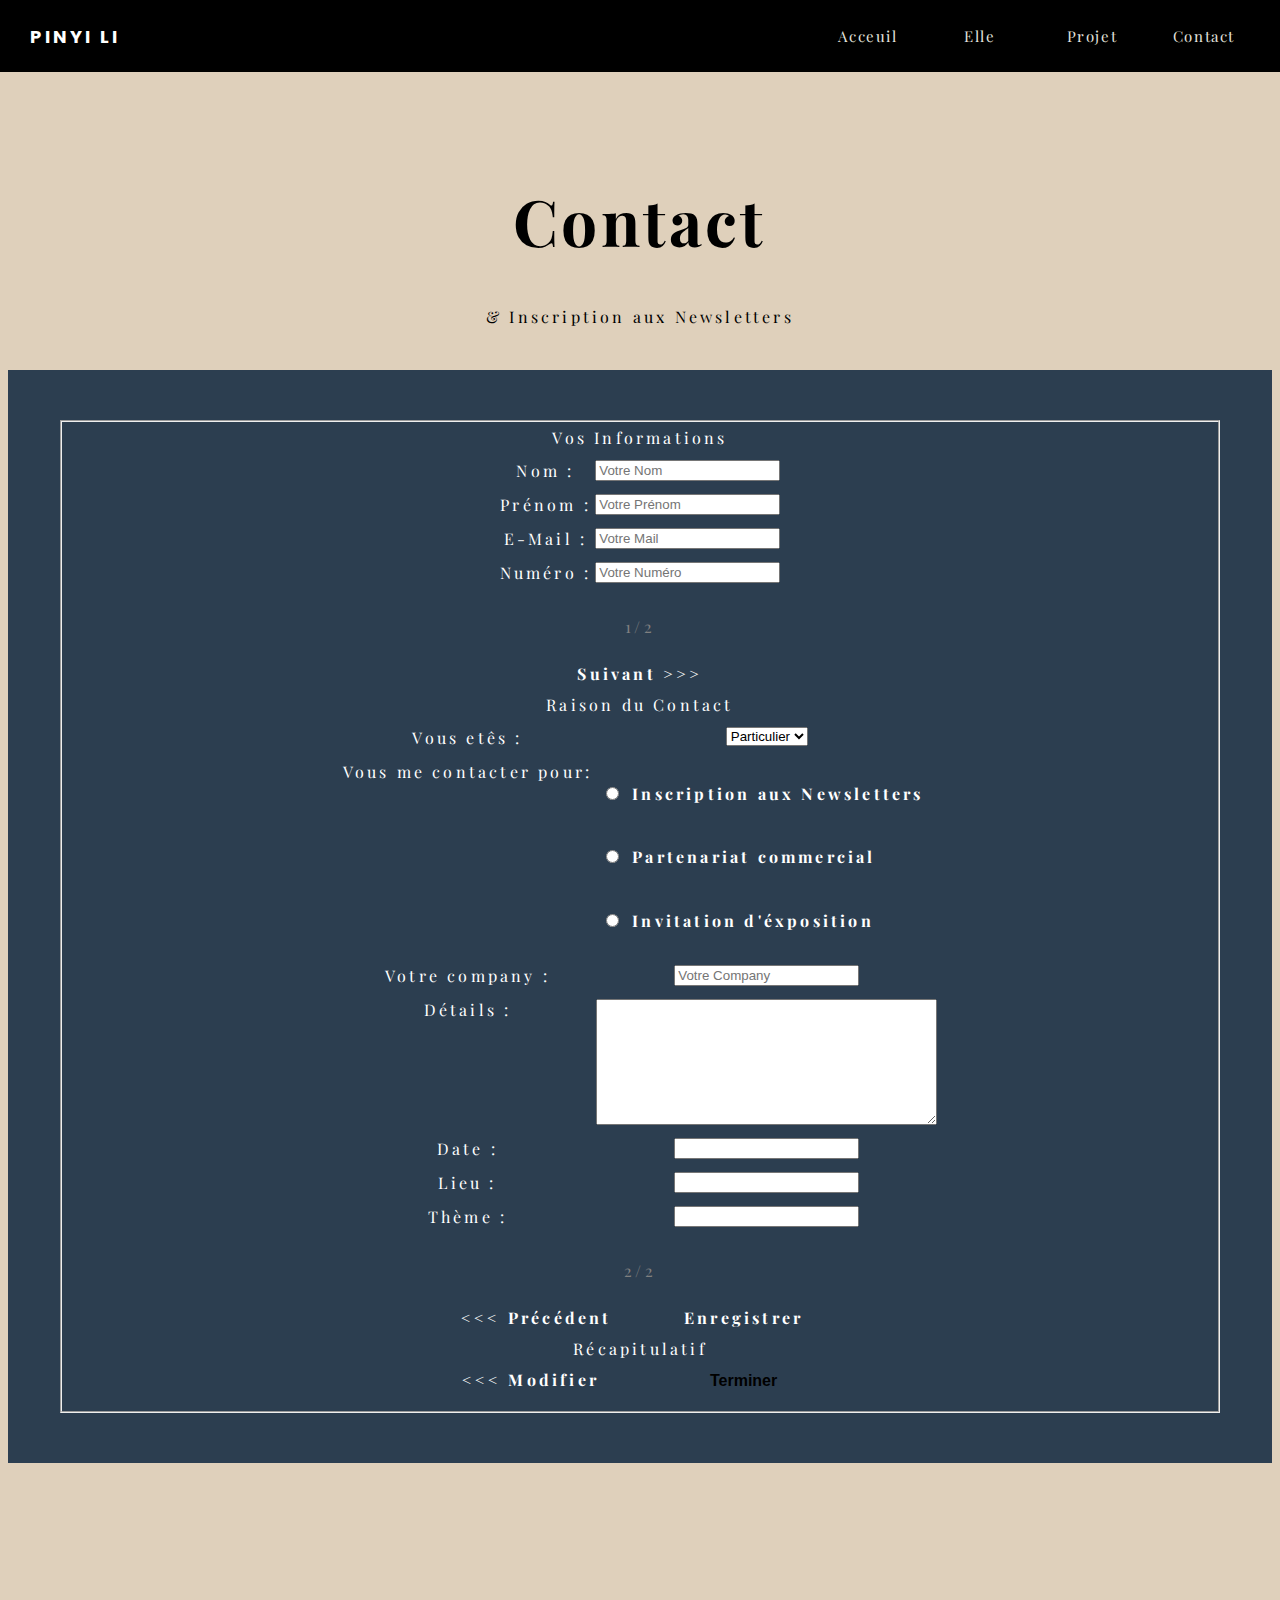
==== formulaire.html @ 28c432ee "Add files via upload" ====
<!DOCTYPE html PUBLIC "-//W3C//DTD XHTML 1.0 Transitional//EN" "http://www.w3.org/TR/xhtml1/DTD/xhtml1-transitional.dtd">
<html xmlns="http://www.w3.org/1999/xhtml">

<head>
  <!-- titre de la page -->
  <title>Pinyi Li - Contact</title>
  <!-- métadonné de la page  -->
  <meta name="author" content="Mingyuan" />
  <meta http-equiv="Content-Type" content="text/html; charset=UTF-8" />
  <meta name="keywords" content="piniyi, artiste, art" />

  <!-- lien pour intégrer la police  -->
  <link rel="preconnect" href="https://fonts.gstatic.com">
  <link href="https://fonts.googleapis.com/css2?family=Permanent+Marker&family=Playfair+Display:ital,wght@0,500;0,800;1,500&family=Poppins:ital,wght@0,400;0,800;1,800&display=swap" rel="stylesheet">

  <!-- Bootstrap CSS -->
  <!-- J'ai utilisé Bootstrap que pour la partie carrousel mais bizzarement cela change un peu la position de mon menu horizontal original et je n'arrive pas à le corrigé. j'ai donc décidé de mettre ce lien dans tous les pages pour la cohérence -->
  <link href="https://cdn.jsdelivr.net/npm/bootstrap@5.0.0-beta1/dist/css/bootstrap.min.css" rel="stylesheet" integrity="sha384-giJF6kkoqNQ00vy+HMDP7azOuL0xtbfIcaT9wjKHr8RbDVddVHyTfAAsrekwKmP1" crossorigin="anonymous">
  <!-- lien au css -->
  <link rel="stylesheet" type="text/css" href="style.css" />
</head>
<!-- contenu de la page commence ici -->

<body>
  <!-- créer un menu horizontal fixe en haut de la page avec liste-->
  <div class="nav-bar">
    <div class="logo">
      <a href="index.html">PINYI LI</a>
    </div>
    <ul class="nav-items">
      <li>
        <a href="index.html">Acceuil</a>
      </li>

      <li>
        <a href="présentation.html">Elle</a>
      </li>
      <li>
        <a href="projet.html">Projet</a>
      </li>

      <li>
        <a href="formulaire.html">Contact</a>
      </li>
    </ul>
  </div>

  <!-- titre du page -->
  <div class="titre-formulaire">
    <h1>Contact</h1>
    <p>& Inscription aux Newsletters</p>
  </div>

  <!-- un div pour contenir le formulaire -->
  <div class="formulaire-main">
    <!-- formulaire commence ici-->
    <form class="" name="contact-form" action="formulaire.html" method="post">

      <fieldset>
        <!-- je divise le fommulaire en 3 parties, chacune dans un div, pour réaliser show() et hide()-->
        <div class="form_p1">
          <!-- une balise legend pour chaque partie-->
          <legend>Vos Informations</legend>
          <!-- j'utilise une baslie table pour organiser le placement des balises label et inputs -->
          <table>
            <tr>
              <td><label for="">Nom : </label> </td>
              <td><input class="input-nom" type="text" name="nom" placeholder="Votre Nom"></td>
            </tr>
            <tr>
              <td><label for="">Prénom : </label> </td>
              <td><input class="input-prenom" type="text" name="prénom" placeholder="Votre Prénom"></td>
            </tr>
            <tr>
              <td><label for="">E-Mail : </label> </td>
              <td><input class="input-mail" type="text" name="mail" placeholder="Votre Mail"></td>
            </tr>
            <tr>
              <td><label for="">Numéro : </label> </td>
              <td><input class="input-num" type="text" name="portable" placeholder="Votre Numéro"></td>
            </tr>
          </table>
          <!--bas de page pour indiquer la partie et h5 qui sert comme un button-->
          <p>1/2</p>
          <div class="">
            <h5 class="btn-12">Suivant >>></h5>
          </div>
        </div>
        <div class="form_p2">
          <!-- partie 2 du formulaire -->
          <legend>Raison du Contact</legend>
          <table>
            <tr>
              <td><label for="">Vous etês :</label> </td>
              <td><select class="nature" name="nature">
                <option name="nature" value="particulier">Particulier</option>
                <option name="nature" value="company">Company</option>
                <option name="nature" value="gallery">Gallery</option>
              </select></td>
            </tr>
            <!-- c'est ici que je vais faire l'affichage de différentes partie selon la valeur des inputs -->
            <tr>
              <td><label for="">Vous me contacter pour:</label> </td>
              <td>
                <input type="radio" name="type" value="inscription"><h4>Inscription aux Newsletters</h4> <br>
                <input type="radio" name="type" value="partenariat"><h4>Partenariat commercial</h4> <br>
                <input type="radio" name="type" value="invitation"><h4>Invitation d'éxposition</h4>
              </td>
            </tr>
            <!-- ici c'est la partie du formulaire optionel -->
            <tr class="partenariat">
              <td><label for="">Votre company :</label> </td>
              <td><input class="company" type="text" name="company" placeholder="Votre Company"></td>
            </tr>
            <tr class="partenariat">
              <td><label for="">Détails :</label></td>
              <td><textarea name="detail" rows="8" cols="40"></textarea> </td>
            </tr>
            <tr class="invitation">
              <td><label for="">Date : </label> </td>
              <td><input class="invitation date" type="text" name="date" placeholder=""></td>
            </tr>
            <tr class="invitation">
              <td><label for="">Lieu : </label> </td>
              <td><input class="invitation lieu" type="text" name="lieu" placeholder=""></td>
            </tr>
            <tr class="invitation">
              <td><label for="">Thème : </label> </td>
              <td><input class="invitation theme" type="text" name="theme" placeholder=""></td>
            </tr>
          </table>
          <p>2/2</p>
          <div class="">
            <h5 class="btn-12"><<< Précédent</h5>
            <h5 class="btn-23 gen-récap">Enregistrer</h5>
          </div>
        </div>
        <!-- partie 3, récap -->
        <div class="form_p3">
          <legend>Récapitulatif</legend>
          <div class="récap-text">

          </div>


          <div class="">
            <h5 class="btn-23"><<< Modifier</h5>
            <!-- pour terminer j'ai du utiliser une balise button pour avoir type='submit'-->
            <button type="submit" name="button"><h5>Terminer</h5></button>
          </div>
        </div>

      </fieldset>

    </form>
  </div>

  <!-- lien jQuery et index.js -->
  <script src="https://ajax.googleapis.com/ajax/libs/jquery/3.3.1/jquery.min.js"></script>
  <!-- validation plugin -->
  <script src="jquery-validation-1.19.1/dist/jquery.validate.min.js"></script>
  <!-- aotocomplétion -->
  <script src="EasyAutocomplete-1.3.5/jquery.easy-autocomplete.min.js"></script>

  <script src="contact.js" charset="utf-8"></script>

</body>



</html>
---- style.css ----
a{
  text-decoration: none;/*texte du lien non-souligné*/
}

body{
  background-color: #DFD0BB;/*coleur de fond pour la page d'acceuil*/

}

/*  */
.slogan{
  color:#CC7952;/* coleur du texte dans .slogan */
  /* text-shadow: 3px 3px 10px #943D2C; décoration du texte  */
  line-height: 0.5; /* distance entre h1 et h2 du .slogan */
  position:relative;/* postionnement de ce div */
  top: 2rem;
  text-align: center;
  width: 100%;

}

.slogan h1{
  font-family: 'Playfair Display', cursive; /* la police */
  font-size: 7rem; /*taille de police */
  letter-spacing: 15px;
  width: 100%;

}

.slogan h2{
  font-family: 'Playfair Display', serif; /* la police */
  font-style: italic;
  font-size: 2.5rem; /*taille de police */
  font-weight: normal;
  width: 100%;
}

.acceuil-menu{
  font-family: 'Poppins', sans-serif;/* la police */
  font-size: 2.5rem; /*taille de police */
  font-weight: bold;
  line-height: 0.5;/*distance entre ligne */
  text-align: right;/* alignement*/
  position:relative;
  top:300px;
  right:100px;
}

.acceuil-menu a {
  color:#CC7952;
}

.acceuil-menu p :hover{
  /* changer le style du lien lorsque le souris passe*/
  position:relative; /*position*/
  bottom: 5px;
  right: 5px;
  color: #DFD0BB;
  text-shadow: 5px 5px #943D2C; /* décoration du texte  */
}

.acceuil-img{
  display: block;
  margin: auto;
  /*position : je veut que ce div sert comme img de fond*/
  position: absolute;
  z-index: -1; /*aller au fond*/
  width: 100%;
  /*pour centrer verticalement l'image*/
  top: 50%;
  -ms-transform: translateY(-50%);
  transform: translateY(-50%);
  text-align: center;
}

/*CSS pour le nav*/
.nav-bar{
  background-color: black;
  height: 8vh;
  width: 100%;
  /*pour positionner la navgiation en haut*/
  position:fixed;
  /*pour positionner le logo et les nav-items à deux cotés de navbar*/
  display: flex;
  justify-content: space-between;
  /*pour qu'il n'ait pas d'espace autour de la navbar*/
  top:0;
  left:0;
  letter-spacing: 0.1rem;
  align-items: center;/*pour centrer verticalement les elements*/
  z-index: 2;/*pour que le menu horizontal soit tjr au prmier rang*/
}

.logo a{
  font-family: 'Poppins', sans-serif;/* la police */
  font-size: 18px;
  font-weight: bold;
  letter-spacing: 0.2rem;
  color: white;
  /* pour donner un peu d'espace à gauche du logo sans impacter la postion des nav-items */
  padding-left: 30px;
}
.nav-items {
  /* pour positionner les 3 items */
  display: flex;
  width: 35%;
  justify-content: space-around;
  margin-top: 15px;
  margin-right: 20px;

}

.nav-items li {
  /* pour supprimer le style par défaut */
  list-style: none;
  width: 30%;
  text-align: center;
}

.nav-items a {
  font-family: 'Playfair Display', serif; /* la police */
  color: #e3e2de;
  text-decoration: none;
  font-size: 15px;
  display: inline-block;
  width: 100%;
}

.nav-items :hover{
  color:#CC7952;/* changer couleur lorsque la souris est dessus */
}
/*CSS pour le nav TERMINER*/

/*CSS pour la partie du texte de présentation*/
.main-pre{
  /*pour définir une zone de texte*/
  width: 70%;
  margin: auto;
  margin-top: 300px;
  margin-bottom: 300px;
}

.main-pre h1{
  /*titre*/
  font-family: 'Playfair Display', serif; /* la police */
  font-size: 5rem;
  letter-spacing: .5rem;
  font-weight: bold;
  text-align: center;
  margin-bottom: 200px;

}

.main-pre img{
  /*pour que img soit à gauche du texte avec certaine espace*/
  width: 50%;
  margin-right: 30px;
  margin-bottom: 50px;
  float:left;
}

.main-pre p{
  /*style du texte*/
  font-family: 'Playfair Display', serif; /* la police */
  font-size: 2rem;
  line-height: 1.5;
}

.main-pre span{
  /*changer le couleur de certiane mot*/
  color:#943D2C;
}

/*Page Projet*/
  /*pour la liste d'option d'affichage*/
  /*pour que le div soit en haut de page*/
.show-option{
  height:4vh;
  width:100%;
  position: relative;
  top:9vh;
  left:0;
  /*et les elements soit centrés*/
  text-align: center;
}

.show-option div{
  /*pour que dans le div, img et p soit l'un à coté de l'autre*/
  display: inline-block;
  /*la taille de ce div(qui servira à un button)*/
  width: 10%;
  height:4vh;
  text-align: center;
  font-family: 'Poppins', sans-serif;/* la police */
  margin:0 3%;/*pour qu'il ait une espace entre les div(button)*/
  border-radius: 50px;
  transition: 0.6s; /*animation*/

}

.show-option div:hover{
  /*pour créer un effet*/
  background-color: #CC7952;
}

.show-option img{
  /*taille d'image*/
  width: 8%;
  vertical-align: middle;
  /*centrer verticalement*/
  position:relative;
  top:10%;
}
.show-option p{
  /*pour que p soit à coté d'img*/
  display: inline-block;
  margin: 0 auto;
  /*centrer verticalement*/
  position:relative;
  top:15%;
}

#carouselExampleIndicators{
  /*pour positionner la carrousel*/
  position: relative;
  top :11vh;
}

#carouselExampleIndicators img{
  /*pour modifier la taille des images et de les positionner au centre*/
  width: 75%;
  margin: 0 auto;
}

.carousel-caption{
  /*pour modifier la police de la description sur la crrousel*/
  font-family: 'Playfair Display', serif; /* la police */
  /*j'utilise rgba pour pouvoir changer l'opacité de la couleur de fond uniquement sans influencer le texte*/
  background-color: rgba(0,0,0,.5)
}
.carousel-caption h5, .carousel-caption p{
  /*je met le texte en blanc pour la lisibilité*/
  color:white;
}

/*la partie pour l'affichage liste*/

.list-affichage{
  width: 100%;
  /*pour positionner le div*/
  position: relative;
  top:11Vh;
}

.list-affichage h1, .grid-affichage h1{
  width: 100%;
  font-family: 'Playfair Display', serif; /* la police */
  text-align: center; /*pour centrer*/
  font-size: 4rem;/*taille*/
  font-weight: bold;/*style*/
  letter-spacing: .2rem;
}


.list-colonne{
  background-color: #CC7952;
  width: 20%;
  height:70vh;
  margin-left: 10%;
  /*pour qu'il soit l'un à coté de l'autre*/
  padding-top: 60px;
  padding-left: 20px;
  position:absolute;
  padding-right: 20px;
}

.list-colonne p {
  font-family: 'Poppins', sans-serif;/* la police */
  font-weight: bold;
  width: auto;
  text-align: right;/*centrer*/
  font-size: 1.5rem;
  margin-bottom: 30px;/*espace*/
}

.list-colonne p:hover, .clicked{
  /*pour créer un effect hover*/
  position: relative;
  bottom:5px;
  right: 5px;
  text-shadow: 5px 5px #943D2C;
}


.list-container{
  /*positionnement*/
  position:absolute;
  right:10%;
  width:60%;
  padding-left: 60px;
  padding-top: 30px;
}

.list-container img{
  /*taille d'img*/
  width: 60%;
  margin-bottom: 30px;
}

.list-container hr{
  /*taille de hr*/
  height: 5px;
  margin-bottom: 30px;
}

.list-container div{
  margin-bottom: 20%;
}

.list-container p{
  font-family: 'Poppins', sans-serif;/* la police */
}

/*pour le style affichage grid*/

.grid-affichage{
  width: 100%;
  /*pour positionner le div*/
  position: relative;
  top:11Vh;
  /*pour centrer les images */
  margin-bottom: 20%
}
.grid-container{
  padding-left: 24%;
  padding-right: 22.5%;
}

.grid-affichage img{
  /* pour que les images soit présenté en carré*/
  object-fit: cover;
  width:200px;
  height:200px;
  /*placement des images*/
  margin: 20px;
  transition: 0.6s
}
.grid-affichage img:hover{
  /* pour créer un effect avec hover*/
  width:220px;
  height:220px;
  margin: 0;
  margin-left: 20px;
  /*effect l'ombre*/
  filter:drop-shadow(5px 5px 15px grey);
}

.titre-formulaire, .formulaire-main{
  /*pour centrer*/
  position:relative;
  top:15vh;
  text-align: center;
  font-family: 'Playfair Display', serif; /* la police */
  letter-spacing:.2rem;
}
.formulaire-main{
  /*positionnement du formulaire*/
  padding-top: 3vh;
  padding-bottom: 20vh;
}
.titre-formulaire h1{
  font-weight: bold;
  font-size: 4rem;
}

.formulaire-main table{
  /*pour centrer la table*/
  margin: 0 auto;
}
.formulaire-main label{
  /*pour que les labels soit à coté des inputs */
  width: 100%;
  text-align: right;
}
.formulaire-main td{
  /*pour avoir un peu d'espace entre les lignes */
  padding-top: 10px;
  vertical-align: top;
}

.formulaire-main p{
  /*style pour bas de page*/
  margin-top: 30px;
  color:grey;
}

.formulaire-main h5{
  /*pour le positionnement de le style du button*/
  font-size: 1rem;
  width: 200px;
  margin: 0 auto;
  border-radius: 50px;
  padding: 10px 0;
  display: inline-block;
}
.formulaire-main h5:hover{
  /*pour créer un effet*/
  background-color: #CC7952;
  transition: 0.6s; /*animation*/
}

form input{
  text-align: left;
}

.form_p2 h4{
  /*pour la partie d'input radio, ils sont compliqué à mettre en formexs*/
  width: 300px;
  font-size: 1rem;
  display:inline-block;
  text-align: left;
  margin-left: 10px;
}

button{
  /*pour éffacer le style du button par défaut*/
  border: 0;
  background-color: inherit;
}

/* css pour form validation*/

/* Styles */


form {
  padding: 50px;
  background: #2c3e50;
  color: #fff;

}


form .error {
  width: auto;
  color: #ff0000;
  display: block;
}

label.error{
  font-size: 9px;
  letter-spacing: 0;
}
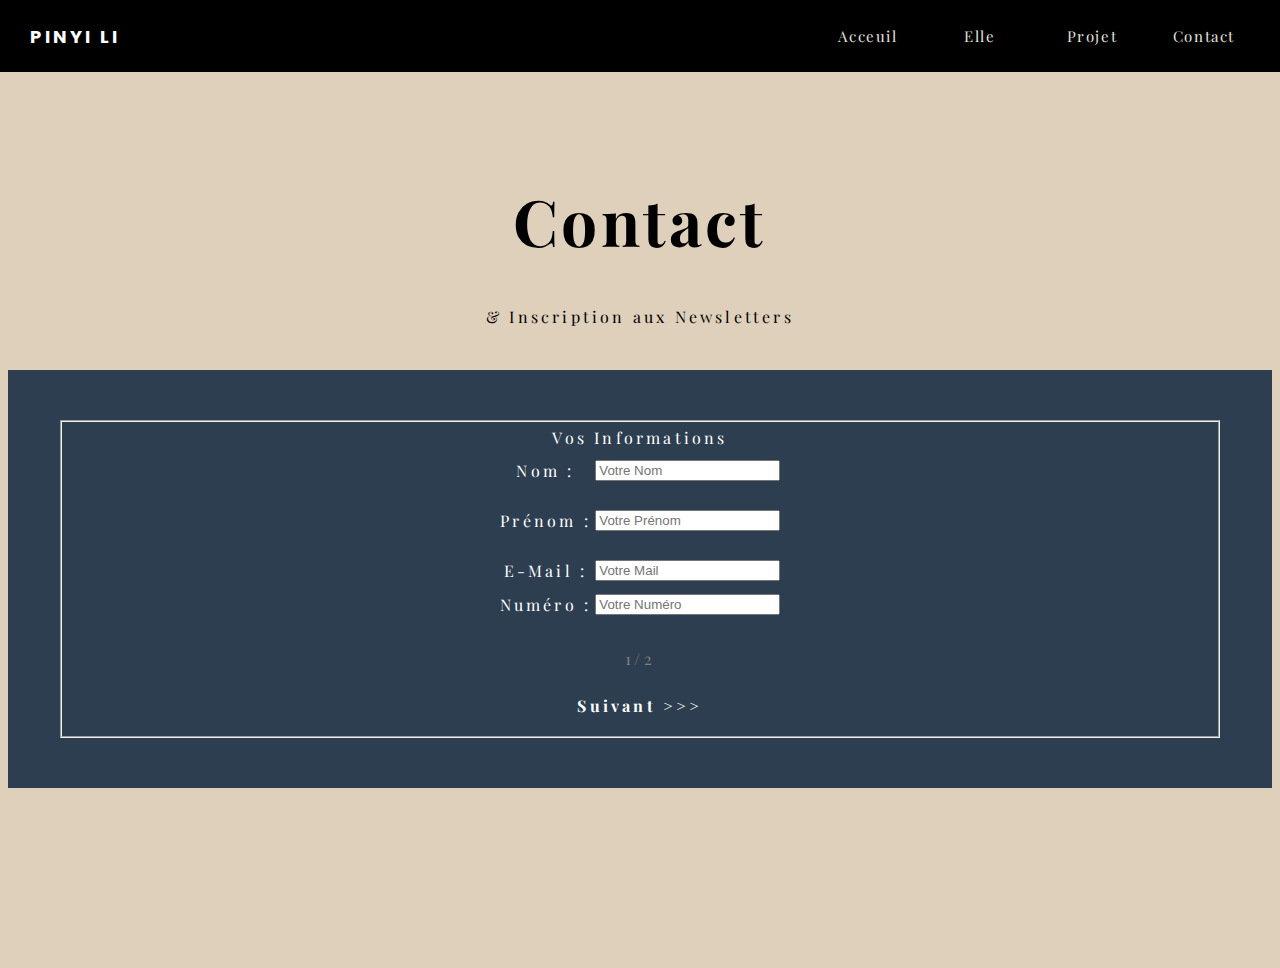
==== commit 572d5eb7: "minor modifications" ====
--- a/formulaire.html
+++ b/formulaire.html
@@ -10,12 +10,12 @@
   <meta name="keywords" content="piniyi, artiste, art" />
 
   <!-- lien pour intégrer la police  -->
-  <link rel="preconnect" href="https://fonts.gstatic.com">
-  <link href="https://fonts.googleapis.com/css2?family=Permanent+Marker&family=Playfair+Display:ital,wght@0,500;0,800;1,500&family=Poppins:ital,wght@0,400;0,800;1,800&display=swap" rel="stylesheet">
+  <link rel="preconnect" href="https://fonts.gstatic.com" />
+  <link href="https://fonts.googleapis.com/css2?family=Permanent+Marker&family=Playfair+Display:ital,wght@0,500;0,800;1,500&family=Poppins:ital,wght@0,400;0,800;1,800&display=swap" rel="stylesheet" />
 
   <!-- Bootstrap CSS -->
   <!-- J'ai utilisé Bootstrap que pour la partie carrousel mais bizzarement cela change un peu la position de mon menu horizontal original et je n'arrive pas à le corrigé. j'ai donc décidé de mettre ce lien dans tous les pages pour la cohérence -->
-  <link href="https://cdn.jsdelivr.net/npm/bootstrap@5.0.0-beta1/dist/css/bootstrap.min.css" rel="stylesheet" integrity="sha384-giJF6kkoqNQ00vy+HMDP7azOuL0xtbfIcaT9wjKHr8RbDVddVHyTfAAsrekwKmP1" crossorigin="anonymous">
+  <link href="https://cdn.jsdelivr.net/npm/bootstrap@5.0.0-beta1/dist/css/bootstrap.min.css" rel="stylesheet" integrity="sha384-giJF6kkoqNQ00vy+HMDP7azOuL0xtbfIcaT9wjKHr8RbDVddVHyTfAAsrekwKmP1" crossorigin="anonymous" />
   <!-- lien au css -->
   <link rel="stylesheet" type="text/css" href="style.css" />
 </head>
